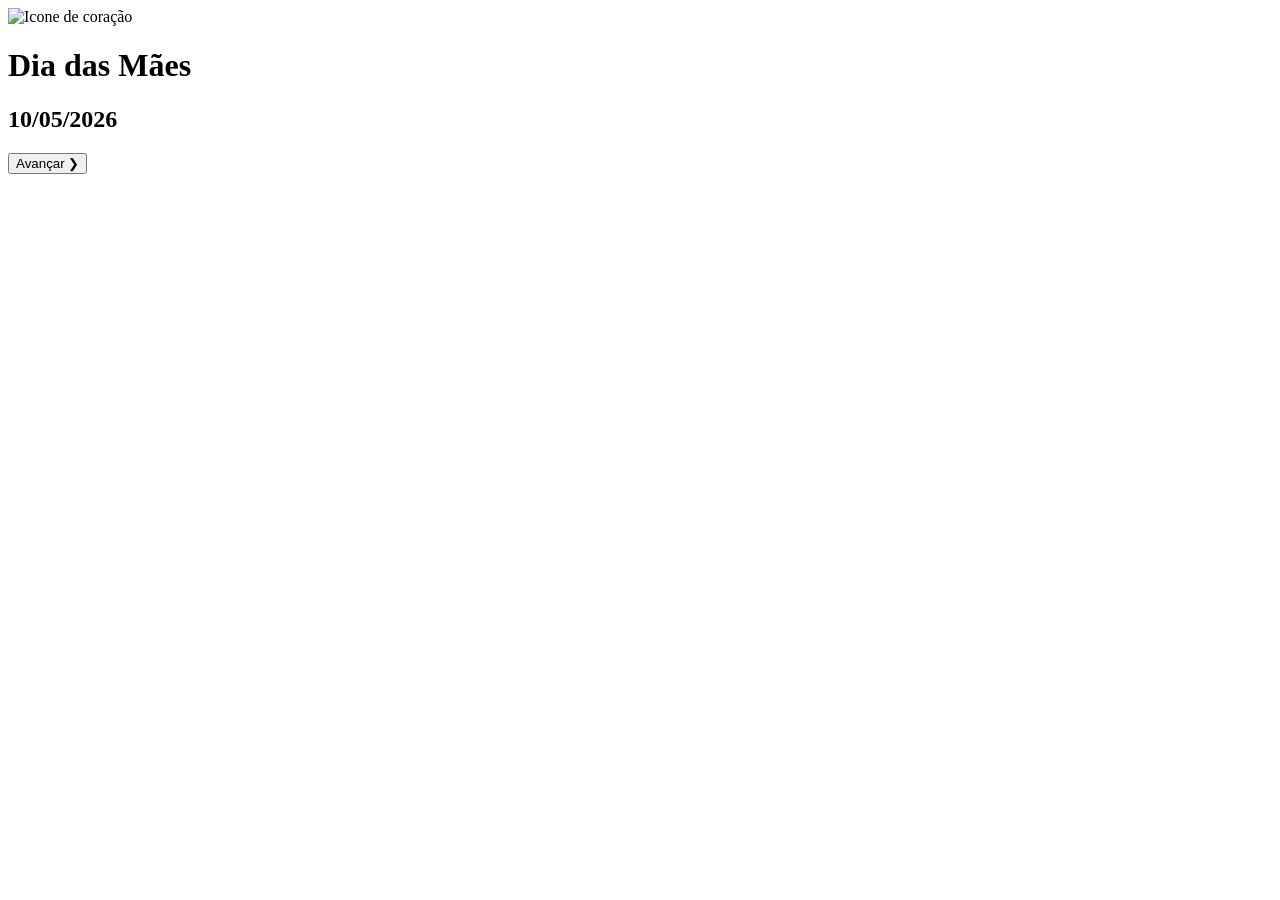
==== index.html @ 7d007265 "Mínimas mopdificações no index.html para adicionar novos estilos no visual e alinhamento dos element" ====
<!DOCTYPE html>
<html lang="pt-br">

<head>
     <meta charset="UTF-8">
     <meta name="viewport" content="width=device-width, initial-scale=1.0">
     <title>App Maria Paula</title>

     <link rel="stylesheet" href="./css/style.css">
     <link rel="stylesheet" href="./css/index.css">
</head>

<body>
     <header>
          <img src="./icons/heart.png" alt="Icone de coração">
          <h1>Dia das Mães</h1>
          <h2>10/05/2026</h2>
     </header>
     <section id="section-btn-comecar" class="text-sm">
          <button id="btn-comecar" type="button" id="comecar">Avançar &#10095;</button>
     </section>
</body>

</html>
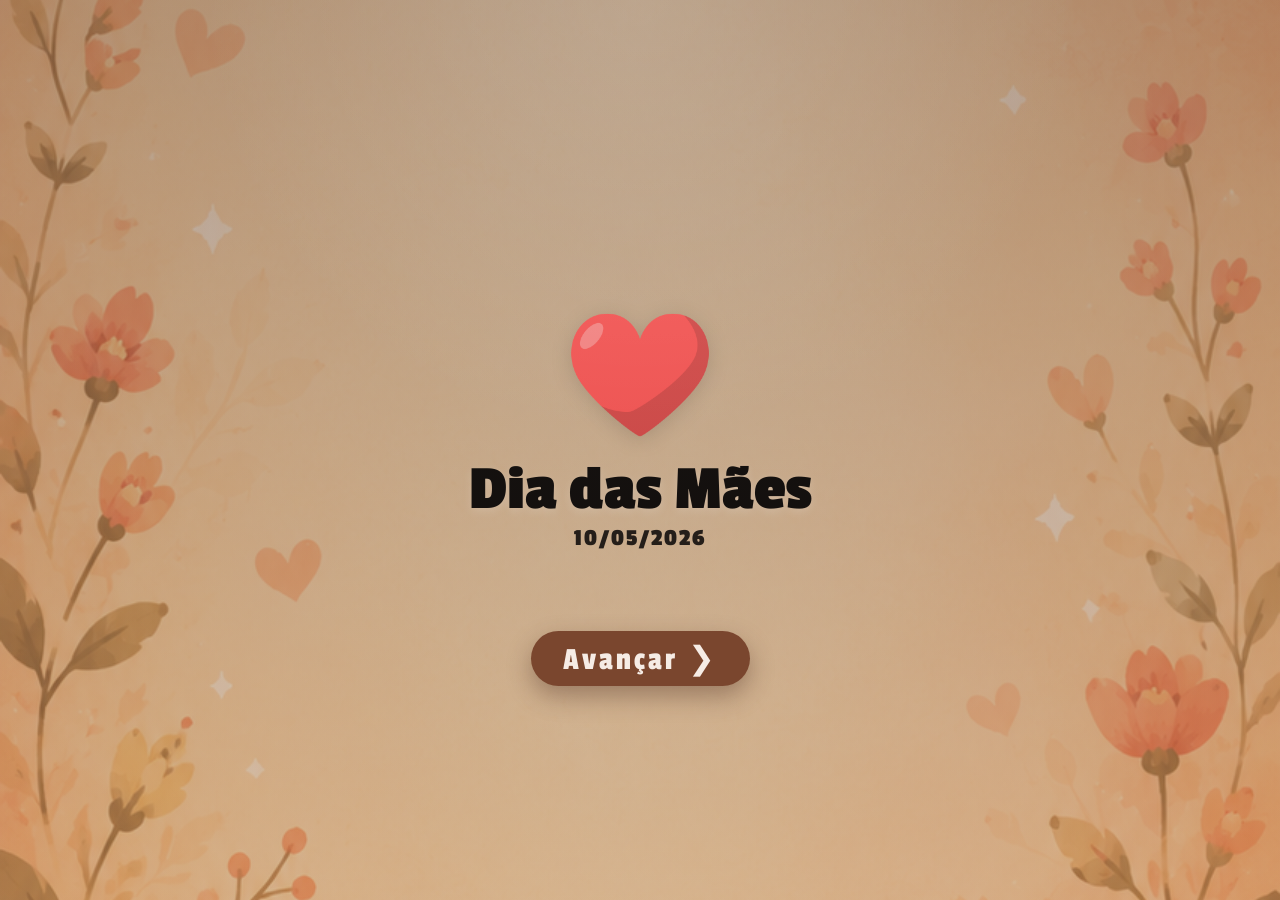
==== commit f7907351: "Adicionado novos estilo no css, nova imagem na tela inicial e configuração de responsividade e posic" ====
--- a/index.html
+++ b/index.html
@@ -8,6 +8,9 @@
 
      <link rel="stylesheet" href="./css/style.css">
      <link rel="stylesheet" href="./css/index.css">
+
+     <!--Arquivos JS-->
+     <script defer type="module" src="./js/index.js"></script>
 </head>
 
 <body>
--- a/css/style.css
+++ b/css/style.css
@@ -0,0 +1,117 @@
+@import url("https://fonts.googleapis.com/css2?family=Gwendolyn:wght@400;700&display=swap");
+@import url("https://fonts.googleapis.com/css2?family=Gwendolyn:wght@400;700&family=Passion+One:wght@400;700;900&display=swap");
+
+:root {
+  --cor-nude: #f6ece5;
+  --cor-marrom: #7a462e;
+
+  /*escala de tamanhos fonte*/
+  --text-sm: 0.875rem;
+  --text-md: 1rem;
+  --text-lg: 1.25rem;
+  --text-xl: 1.5rem;
+  --text-2xl: 2rem;
+  --text-3xl: 4rem;
+
+  /*fontes*/
+  --fonte-principal: "Gwendolyn", cursive;
+  --fonte-secundaria: "Passion One", sans-serif;
+}
+
+* {
+  margin: 0;
+  padding: 0;
+  box-sizing: border-box;
+}
+
+body {
+  font-family: sans-serif;
+  height: 100vh;
+  background-color: var(--cor-nude);
+}
+
+/*fontes
+
+.font-principal-normal {
+  font-family: "Gwendolyn", cursive;
+  font-weight: 400;
+  font-style: normal;
+}
+
+.font-principal-bold {
+  font-family: "Gwendolyn", cursive;
+  font-weight: 700;
+  font-style: normal;
+}
+
+.fonte-secundaria-normal {
+  font-family: "Passion One", sans-serif;
+  font-weight: 400;
+  font-style: normal;
+}
+
+.fonte-secundaria-bold {
+  font-family: "Passion One", sans-serif;
+  font-weight: 700;
+  font-style: normal;
+}
+
+.fonte-secundaria-bolder {
+  font-family: "Passion One", sans-serif;
+  font-weight: 900;
+  font-style: normal;
+}
+********************************************************/
+
+/*base de tamanhos para textos e tipos*/
+
+.text-size-sm {
+  font-size: 1rem;
+}
+.text-size-md {
+  font-size: 1.5rem;
+}
+.text-size-lg {
+  font-size: 2rem;
+}
+.text-size-xl {
+  font-size: 4rem;
+}
+
+.text-sm {
+  font-weight: 400;
+}
+.text-md {
+  font-weight: 700;
+}
+.text-lg {
+  font-weight: 900;
+}
+
+/*titulos e paragrafos*/
+h1 {
+  font-family: var(--fonte-secundaria);
+  font-size: var(--text-3xl);
+}
+
+h2 {
+  font-family: var(--fonte-secundaria);
+  font-size: var(--text-xl);
+}
+
+h3 {
+  font-family: var(--fonte-secundaria);
+  font-size: var(--text-sm);
+  letter-spacing: 2px;
+}
+
+p {
+  font-family: var(--fonte-secundaria);
+  font-size: var(--text-sm);
+  line-height: 1.6;
+}
+
+span {
+  font-family: var(--fonte-secundaria);
+}
+/*****************************************************************************/
--- a/css/index.css
+++ b/css/index.css
@@ -0,0 +1,139 @@
+body {
+  display: flex;
+  flex-direction: column;
+  height: 100vh;
+  overflow: hidden;
+  position: relative;
+  justify-content: center;
+
+  /* IMAGEM DE FUNDO */
+  background-image:
+    linear-gradient(rgba(71, 42, 30, 0.45), rgba(209, 164, 124, 0.25)),
+    url("../assets/background-telainicial.png");
+
+  background-size: cover;
+  background-position: center;
+  background-repeat: no-repeat;
+}
+
+/********************************************** OVERLAY*/
+body::before {
+  content: "";
+
+  position: absolute;
+  inset: 0;
+
+  background:
+    radial-gradient(circle at top, rgba(255, 255, 255, 0.12), transparent 40%),
+    linear-gradient(180deg, rgba(255, 248, 240, 0.1), rgba(83, 49, 34, 0.18));
+
+  z-index: 1;
+}
+
+header {
+  margin: 5rem 0;
+  display: flex;
+  flex-direction: column;
+  justify-content: center;
+  align-items: center;
+}
+
+header img {
+  width: 10rem;
+  filter: drop-shadow(0 4px 10px rgba(0, 0, 0, 0.15));
+}
+
+/* TÍTULO */
+header h1 {
+  text-shadow: 0 3px 10px rgba(255, 255, 255, 0.2);
+}
+
+/* DATA */
+header h2 {
+  opacity: 0.9;
+
+  letter-spacing: 2px;
+}
+
+section#section-btn-comecar {
+  display: flex;
+  flex-direction: column;
+  justify-content: center;
+  align-items: center;
+}
+
+button#btn-comecar {
+  display: flex;
+  align-items: center;
+  font-family: var(--fonte-secundaria);
+  font-size: var(--text-2xl);
+  color: var(--cor-nude);
+  background-color: var(--cor-marrom);
+  padding: 0.5rem 2rem;
+  border: none;
+  letter-spacing: 3px;
+  border-radius: 28px;
+  position: relative;
+  z-index: 2;
+  cursor: pointer;
+  justify-content: center;
+
+  box-shadow: 0 10px 25px rgba(59, 30, 19, 0.35);
+
+  backdrop-filter: blur(5px);
+
+  transition: all 0.3s ease;
+}
+
+/* HOVER */
+#btn-comecar:hover {
+  transform: translateY(-3px) scale(1.03);
+
+  background: linear-gradient(135deg, #6d3f2d, #8a5944);
+}
+
+/* CLIQUE */
+#btn-comecar:active {
+  transform: scale(0.96);
+}
+
+/* ****************************    RESPONSIVIDADE   ****************************/
+
+/* CELULARES */
+@media (max-width: 425px) {
+  body {
+    justify-content: center;
+  }
+  header {
+    margin: 0 0;
+    height: 45vh;
+  }
+  header h1 {
+    font-size: 3rem;
+  }
+
+  header h2 {
+    font-size: 1.5rem;
+  }
+
+  #btn-comecar {
+    max-width: 300px;
+  }
+}
+
+/* TABLETS E PC 
+@media (min-width: 768px) {
+  body {
+    max-width: 420px;
+    margin: auto;
+
+    border-radius: 30px;
+
+    box-shadow: 0 15px 40px rgba(0, 0, 0, 0.25);
+  }
+
+  header h1 {
+    font-size: 3rem;
+  }
+}
+*/
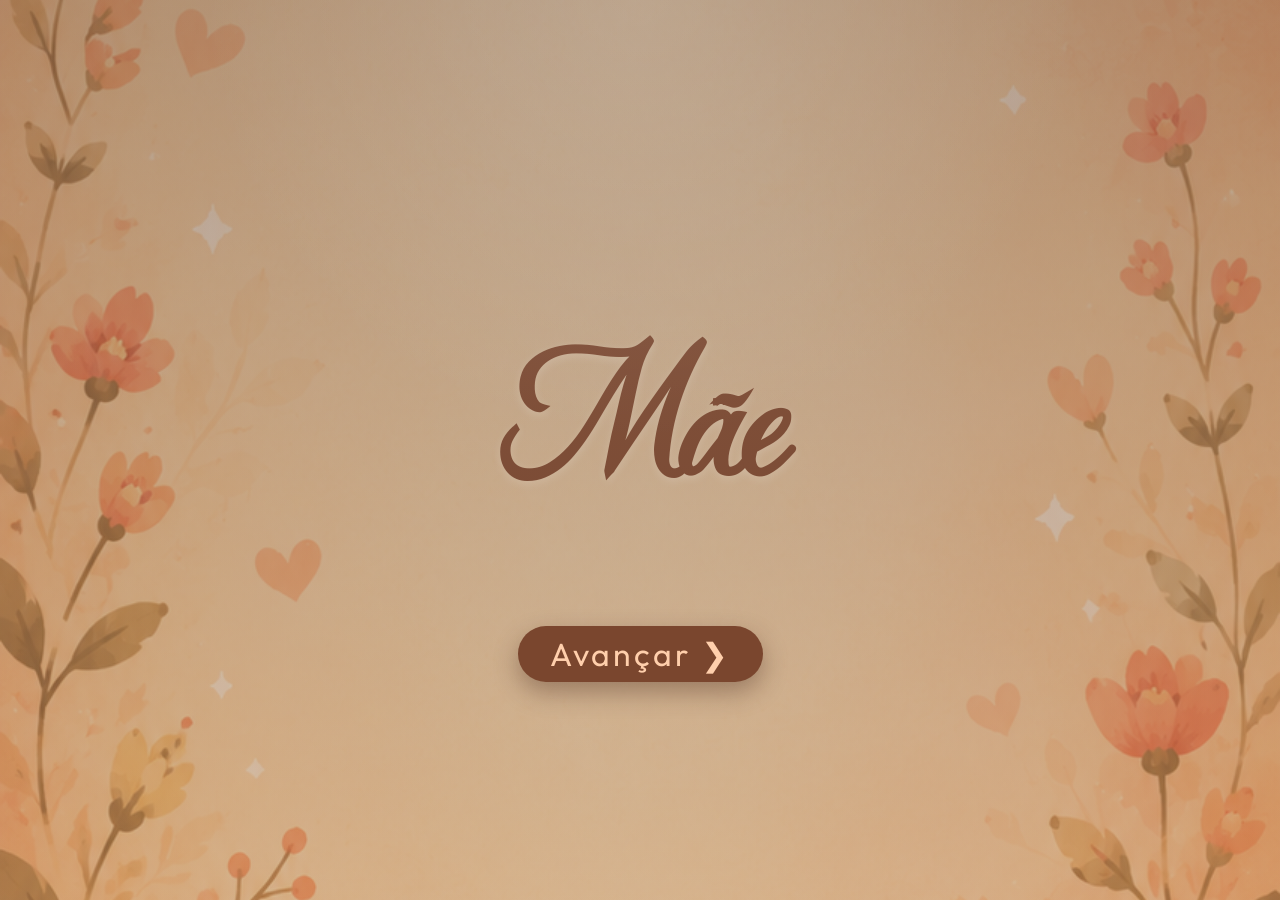
==== commit c41c406d: "Finnal Commit" ====
--- a/index.html
+++ b/index.html
@@ -14,10 +14,8 @@
 </head>
 
 <body>
-     <header>
-          <img src="./icons/heart.png" alt="Icone de coração">
-          <h1>Dia das Mães</h1>
-          <h2>10/05/2026</h2>
+     <header id="conteudo-principal">
+          <h1>Mãe</h1>
      </header>
      <section id="section-btn-comecar" class="text-sm">
           <button id="btn-comecar" type="button" id="comecar">Avançar &#10095;</button>
--- a/css/style.css
+++ b/css/style.css
@@ -1,8 +1,12 @@
-@import url("https://fonts.googleapis.com/css2?family=Gwendolyn:wght@400;700&display=swap");
-@import url("https://fonts.googleapis.com/css2?family=Gwendolyn:wght@400;700&family=Passion+One:wght@400;700;900&display=swap");
+@import url("https://fonts.googleapis.com/css2?family=Outfit:wght@100..900&display=swap");
+
+@font-face {
+  font-family: "La Monarchie";
+  src: url(../font/La\ Monarchie\ de\ Saint\ Ombre.ttf) format("truetype");
+}
 
 :root {
-  --cor-nude: #f6ece5;
+  --cor-nude: #ffcfac;
   --cor-marrom: #7a462e;
 
   /*escala de tamanhos fonte*/
@@ -14,8 +18,8 @@
   --text-3xl: 4rem;
 
   /*fontes*/
-  --fonte-principal: "Gwendolyn", cursive;
-  --fonte-secundaria: "Passion One", sans-serif;
+  --fonte-principal: "La Monarchie", cursive;
+  --fonte-secundaria: "Outfit", sans-serif;
 }
 
 * {
@@ -30,38 +34,37 @@
   background-color: var(--cor-nude);
 }
 
-/*fontes
+/***********************************************************     fontes      **************************************/
 
 .font-principal-normal {
-  font-family: "Gwendolyn", cursive;
+  font-family: "La Monarchie", cursive;
   font-weight: 400;
   font-style: normal;
 }
 
 .font-principal-bold {
-  font-family: "Gwendolyn", cursive;
+  font-family: "La Monarchie", cursive;
   font-weight: 700;
   font-style: normal;
 }
 
 .fonte-secundaria-normal {
-  font-family: "Passion One", sans-serif;
+  font-family: "Outfit", sans-serif;
   font-weight: 400;
   font-style: normal;
 }
 
 .fonte-secundaria-bold {
-  font-family: "Passion One", sans-serif;
+  font-family: "Outfit", sans-serif;
   font-weight: 700;
   font-style: normal;
 }
 
 .fonte-secundaria-bolder {
-  font-family: "Passion One", sans-serif;
+  font-family: "Outfit", sans-serif;
   font-weight: 900;
   font-style: normal;
 }
-********************************************************/
 
 /*base de tamanhos para textos e tipos*/
 
@@ -109,6 +112,7 @@
   font-family: var(--fonte-secundaria);
   font-size: var(--text-sm);
   line-height: 1.6;
+  text-indent: 20px;
 }
 
 span {
--- a/css/index.css
+++ b/css/index.css
@@ -1,3 +1,8 @@
+@font-face {
+  font-family: "La Monarchie";
+  src: url(../font/La\ Monarchie\ de\ Saint\ Ombre.ttf) format("truetype");
+}
+
 body {
   display: flex;
   flex-direction: column;
@@ -45,6 +50,9 @@
 
 /* TÍTULO */
 header h1 {
+  font-family: "La Monarchie";
+  color: var(--cor-marrom);
+  font-size: 10rem;
   text-shadow: 0 3px 10px rgba(255, 255, 255, 0.2);
 }
 
@@ -109,7 +117,7 @@
     height: 45vh;
   }
   header h1 {
-    font-size: 3rem;
+    font-size: 8rem;
   }
 
   header h2 {
